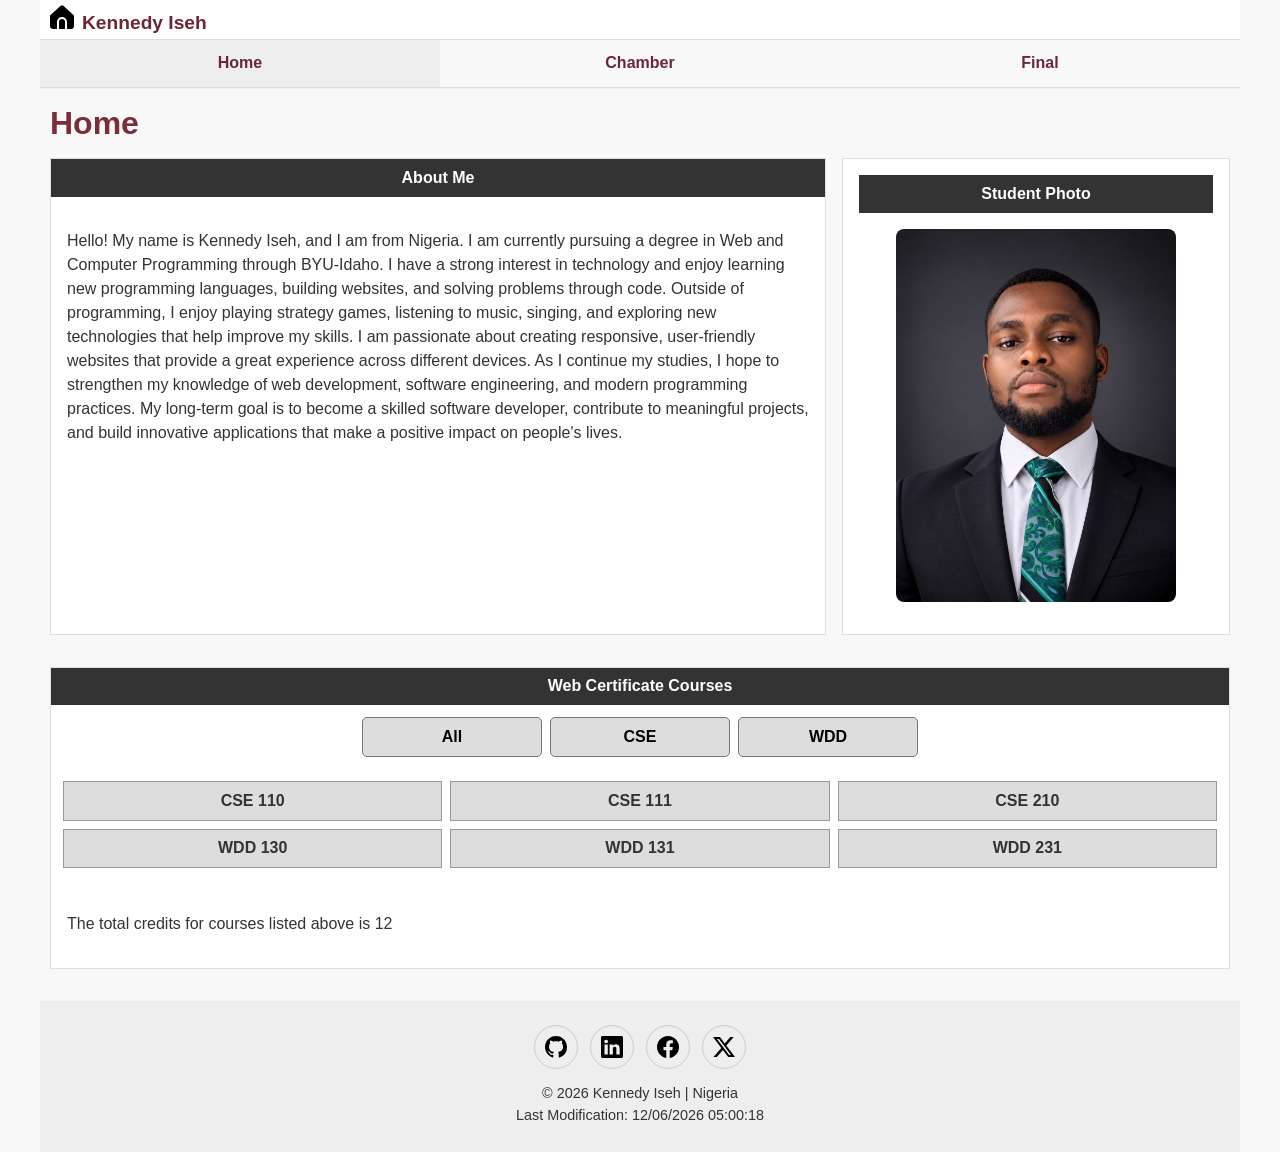
==== index.html @ 1adc98a1 "week 1" ====
<!DOCTYPE html>
<html lang="en">
<head>
    <meta charset="UTF-8">
    <meta name="viewport" content="width=device-width, initial-scale=1.0">

    <title>Kennedy Iseh | WDD 231 Home</title>

    <meta name="description" content="WDD 231 Home Page Assignment for Kennedy Iseh">
    <meta name="author" content="Kennedy Iseh">

    <!-- Google Fonts -->
    <link rel="preconnect" href="https://fonts.googleapis.com">
    <link rel="preconnect" href="https://fonts.gstatic.com" crossorigin>
    <link href="https://fonts.googleapis.com/css2?family=Roboto:wght@300;400;700&display=swap" rel="stylesheet">

    <!-- CSS -->
    <link rel="stylesheet" href="styles/normalize.css">
    <link rel="stylesheet" href="styles/small.css">
    <link rel="stylesheet" href="styles/larger.css">

    <!-- JavaScript -->
    <script src="scripts/navigation.js" defer></script>
    <script src="scripts/course.js" defer></script>
    <script src="scripts/dates.js" defer></script>

</head>

<body>

    <header>
        <img src="images/home.svg" alt="Site Logo" width="512" height="512">
        <span>Kennedy Iseh</span>

        <button id="ham-btn" class="hamburger" aria-label="Open Navigation"></button>
    </header>

    <nav id="nav-bar" class="navigation">
        <ul>
            <li class="current"><a href="index.html">Home</a></li>
            <li><a href="#">Chamber</a></li>
            <li><a href="#">Final</a></li>
        </ul>
    </nav>

    <main>

        <h1>Home</h1>

        <section class="about">
            <h2>About Me</h2>

            <p>
                Hello! My name is Kennedy Iseh, and I am from Nigeria. I am currently pursuing a degree in Web and Computer Programming through BYU-Idaho. I have a strong interest in technology and enjoy learning new programming languages, building websites, and solving problems through code. Outside of programming, I enjoy playing strategy games, listening to music, singing, and exploring new technologies that help improve my skills. I am passionate about creating responsive, user-friendly websites that provide a great experience across different devices. As I continue my studies, I hope to strengthen my knowledge of web development, software engineering, and modern programming practices. My long-term goal is to become a skilled software developer, contribute to meaningful projects, and build innovative applications that make a positive impact on people's lives.
            </p>
        </section>

        <section class="photo">
            <h2>Student Photo</h2>

            <img src="images/profile.png" alt="Photo of Kennedy Iseh">
        </section>

        <section class="courses">

            <h2>Web Certificate Courses</h2>

            <div class="filter-buttons">
                <button id="all">All</button>
                <button id="cse">CSE</button>
                <button id="wdd">WDD</button>
            </div>

            <div id="course-container"></div>

            <p>
                The total credits for courses listed above is
                <span id="totalCredits"></span>
            </p>

        </section>

    </main>

    <footer>

        <div class="social">

            <a href="https://github.com/" target="_blank">
                <img src="images/github.svg" alt="GitHub" width="22" height="22">
            </a>

            <a href="https://linkedin.com/" target="_blank">
                <img src="images/linkedin.svg" alt="LinkedIn" width="22" height="22">
            </a>

            <a href="https://facebook.com/" target="_blank">
                <img src="images/facebook.svg" alt="Facebook" width="22" height="22">
            </a>

            <a href="https://x.com/" target="_blank">
                <img src="images/twitter-x.svg" alt="Twitter X" width="22" height="22">
            </a>

        </div>

        <p>
            &copy;
            <span id="currentyear"></span>
            Kennedy Iseh | Nigeria
        </p>

        <p id="lastModified"></p>

    </footer>

</body>
</html>
---- styles/small.css ----
* {
    font-family: Arial, sans-serif;
    box-sizing: border-box;
}

body {
    margin: 0;
    background-color: #f8f8f8;
    color: #333;
}

header {
    display: grid;
    grid-template-columns: 24px auto 44px;
    padding: 5px 0 5px 10px;
    align-items: end;
    border-bottom: solid 1px #ddd;
    column-gap: 8px;
    background-color: white;
}

header img {
    display: block;
    width: 100%;
    height: auto;
    padding-bottom: 5px;
}

header span {
    font-size: 1.2rem;
    color: #6B2737;
    font-weight: bold;
}

.hamburger {
    background: none;
    border: none;
    color: #6B2737;
    cursor: pointer;
    font-family: Verdana, Geneva, Tahoma, sans-serif;
}

.hamburger::before {
    content: "\2630";
    font-size: 2rem;
}

.hamburger.show::before {
    content: "\00D7";
    font-size: 2rem;
}

/* Navigation */

.navigation {
    display: none;
}

.navigation.show {
    display: block;
}

.navigation ul {
    list-style: none;
    margin: 0;
    padding: 0;
}

.navigation li {
    border-bottom: 1px solid #ddd;
}

.navigation a {
    display: block;
    padding: .9rem 10px;
    color: #6B2737;
    text-decoration: none;
    font-weight: bold;
}

.navigation li.current {
    background-color: #eee;
}

.navigation a:hover {
    background-color: #E07A5F;
    color: white;
}

/* Main */

main {
    max-width: 1000px;
    margin: 0 auto;
    padding: 0 10px 1rem;
}

h1 {
    margin-left: 10px;
    color: #7A2E3A;
}

/* Sections */

section {
    background: white;
    margin-bottom: 1rem;
    border: 1px solid #ddd;
}

section h2 {
    margin: 0;
    padding: .6rem;
    background: #333;
    color: white;
    text-align: center;
    font-size: 1rem;
}

section p {
    padding: 1rem;
    line-height: 1.5;
}

/* Student Photo */

.photo {
    text-align: center;
    padding: 1rem;
}

.photo img {
    width: 100%;
    max-width: 220px;
    height: auto;
    display: block;
    margin: 1rem auto;
    border-radius: 8px;
}

/* Course Buttons */

.filter-buttons {
    display: flex;
    gap: .5rem;
    padding: .75rem;
}

.filter-buttons button {
    flex: 1;
    padding: .6rem;
    border: 1px solid #777;
    background: #ddd;
    cursor: pointer;
    border-radius: 5px;
    font-weight: bold;
}

.filter-buttons button:hover {
    background: #E07A5F;
    color: white;
}

/* Course Cards */

#course-container {
    display: grid;
    gap: .5rem;
    padding: .75rem;
}

.course {
    background: #ddd;
    text-align: center;
    padding: .6rem;
    border: 1px solid #999;
    font-weight: bold;
}

/* Credits */

#credits {
    text-align: center;
    padding-bottom: 1rem;
}

/* Footer */

footer {
    background-color: #eee;
    padding: 1rem 10px;
    text-align: center;
}

.social {
    display: flex;
    justify-content: center;
    gap: 12px;
    margin-bottom: .8rem;
}

.social a {
    display: flex;
    justify-content: center;
    align-items: center;
    border: #ccc solid 1px;
    border-radius: 50%;
    width: 44px;
    height: 44px;
}

.social img {
    width: 22px;
    height: 22px;
}

.social a:hover {
    background-color: #E07A5F;
}

footer p {
    margin: .3rem 0;
    font-size: .9rem;
}
---- styles/larger.css ----
@media only screen and (min-width: 38rem) {

    header,
    main,
    nav,
    footer {
        max-width: 1200px;
        margin: 0 auto;
    }

    header {
        grid-template-columns: 24px auto;
    }

    .hamburger {
        display: none;
    }

    .navigation {
        display: block;
        border-bottom: solid 1px #eee;
    }

    .navigation ul {
        display: flex;
        justify-content: space-between;
    }

    .navigation li {
        flex: 1;
    }

    .navigation a {
        border: none;
        text-align: center;
    }

    /* Main Layout */

    main {
        display: grid;
        grid-template-columns: 2fr 1fr;
        gap: 1rem;
        padding: 1rem 10px;
    }

    h1 {
        grid-column: 1 / 3;
        margin: 0;
    }

    .about {
        grid-column: 1 / 2;
    }

    .photo {
        grid-column: 2 / 3;
    }

    .courses {
        grid-column: 1 / 3;
    }

    /* Student Photo */

    .photo img {
        max-width: 280px;
    }

    /* Course Buttons */

    .filter-buttons {
        justify-content: center;
    }

    .filter-buttons button {
        max-width: 180px;
    }

    /* Course Cards */

    #course-container {
        grid-template-columns: repeat(3, 1fr);
    }

    /* Footer */

    footer {
        padding: 1.5rem;
    }

    .social {
        margin-bottom: 1rem;
    }

}
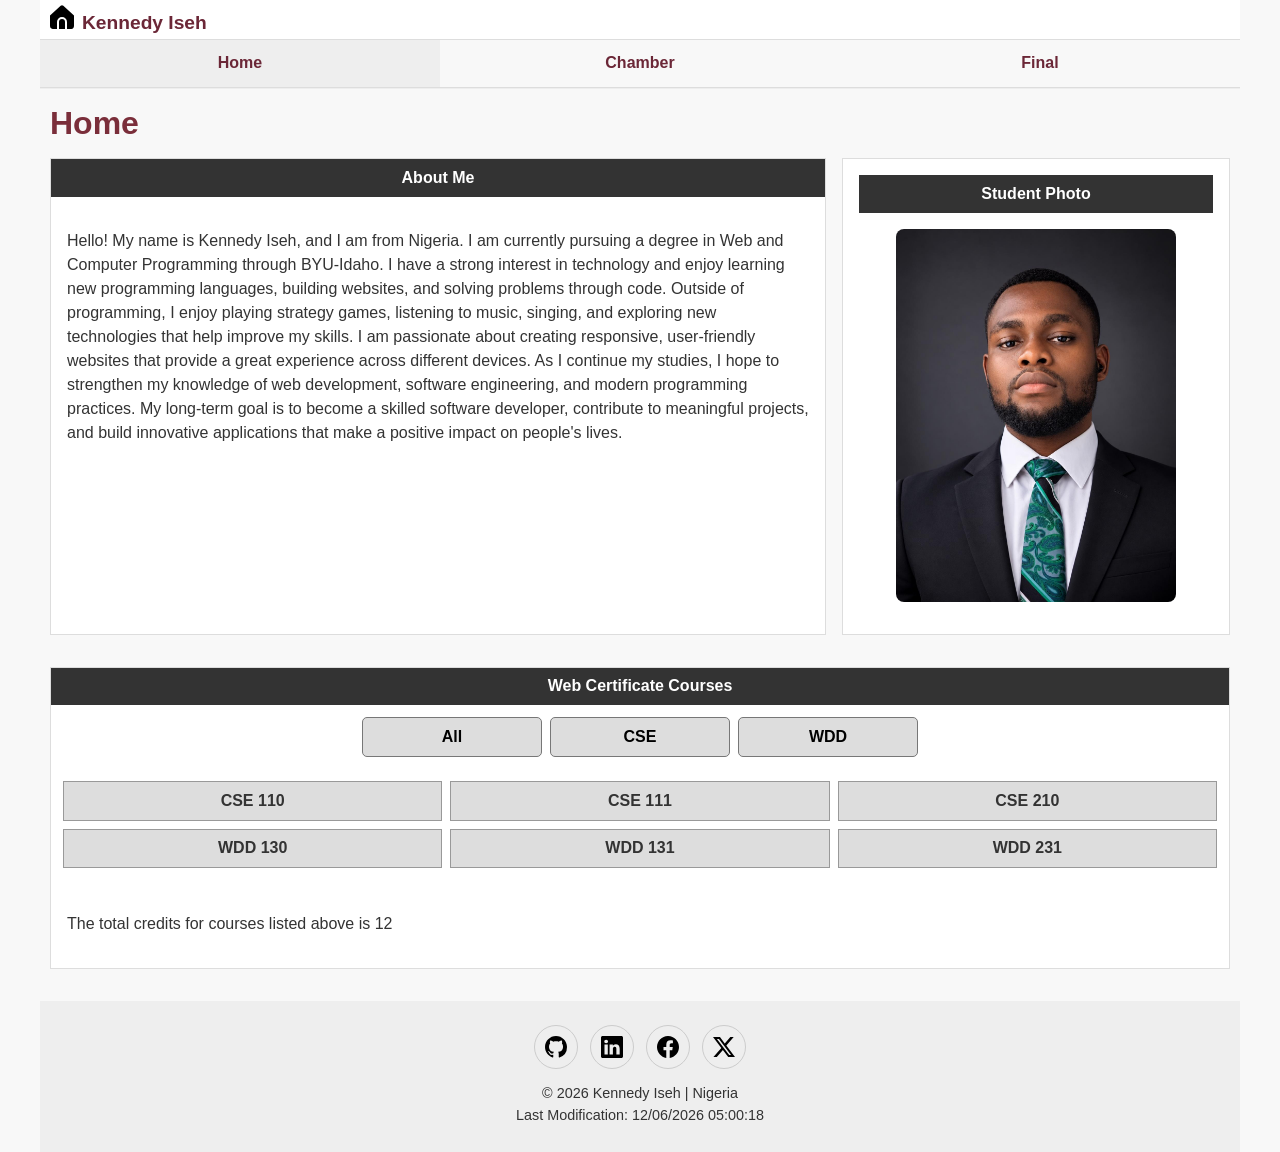
==== commit c4ccfb87: "week 1" ====
--- a/index.html
+++ b/index.html
@@ -58,7 +58,7 @@
         <section class="photo">
             <h2>Student Photo</h2>
 
-            <img src="images/profile.png" alt="Photo of Kennedy Iseh">
+            <img src="images/profile.jpg" alt="Photo of Kennedy Iseh">
         </section>
 
         <section class="courses">
@@ -86,7 +86,7 @@
 
         <div class="social">
 
-            <a href="https://github.com/" target="_blank">
+            <a href="https://github.com/sirg699/wdd231" target="_blank">
                 <img src="images/github.svg" alt="GitHub" width="22" height="22">
             </a>
 
